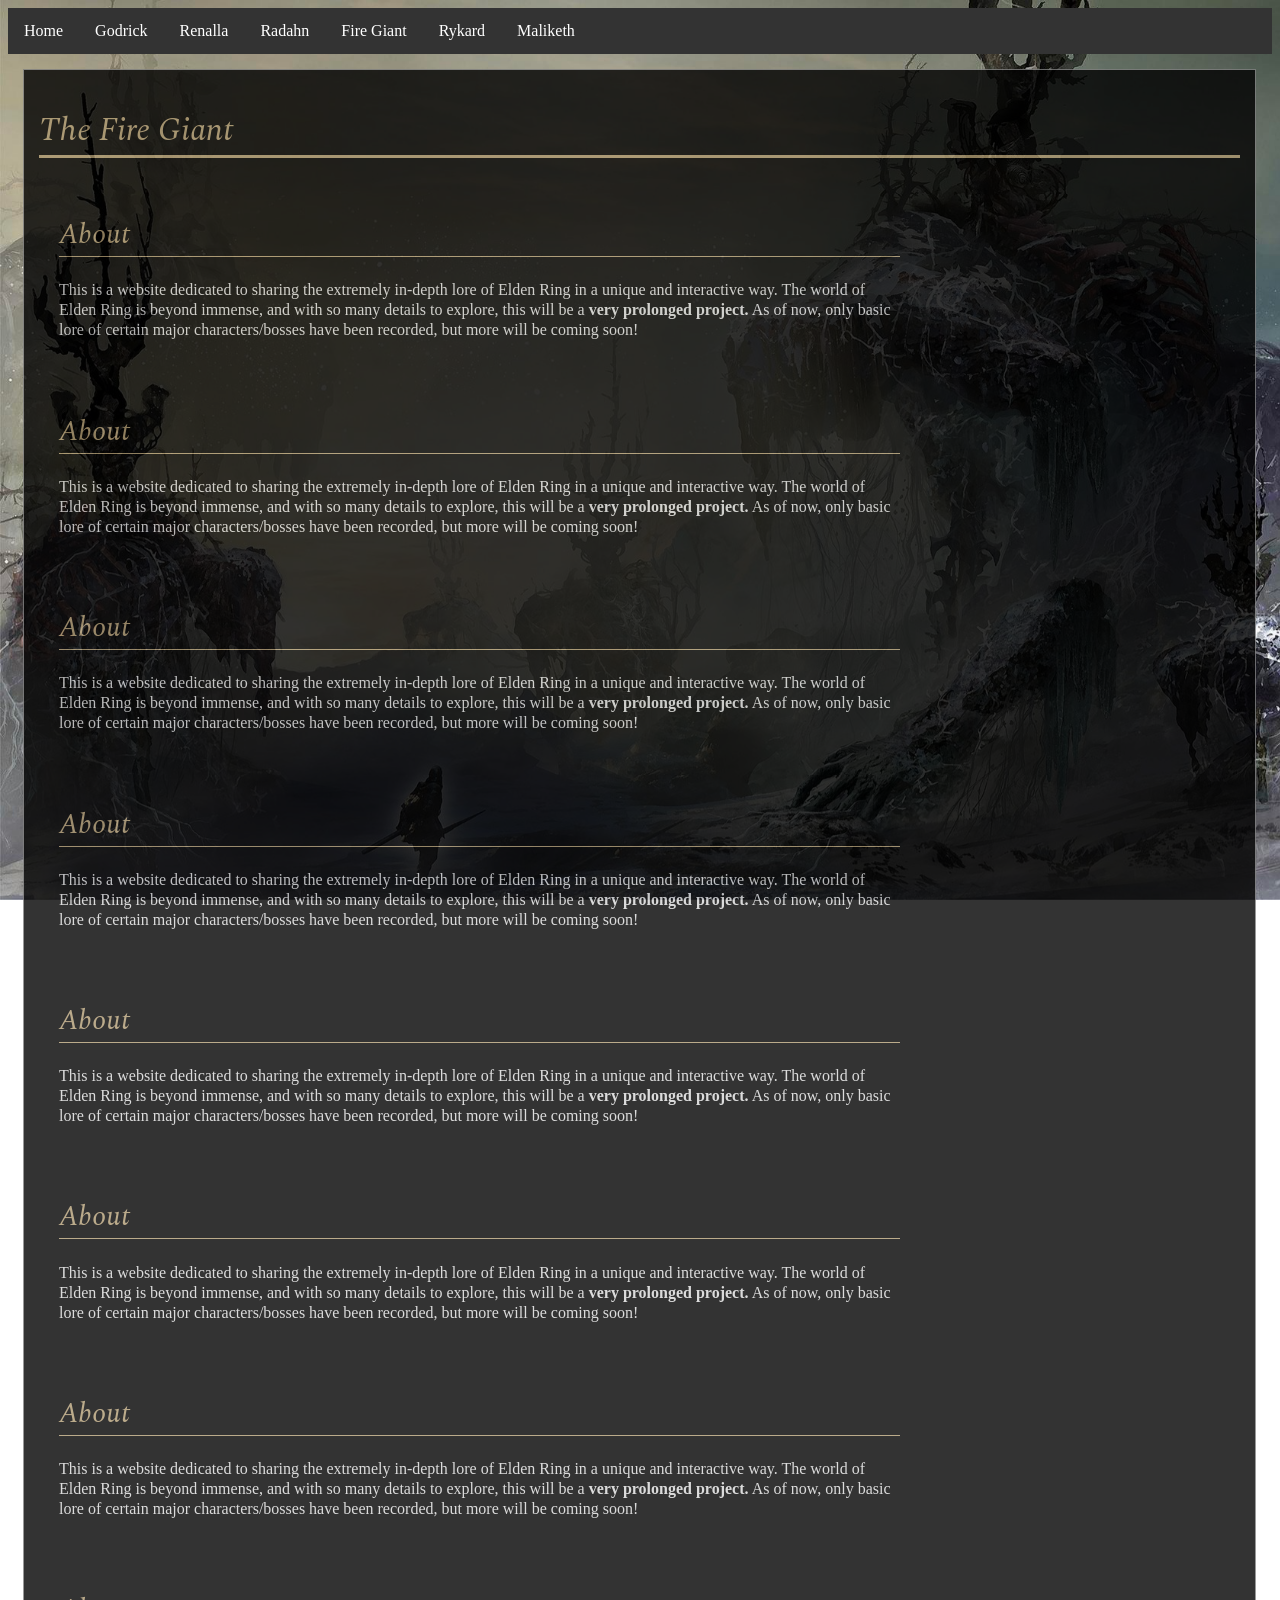
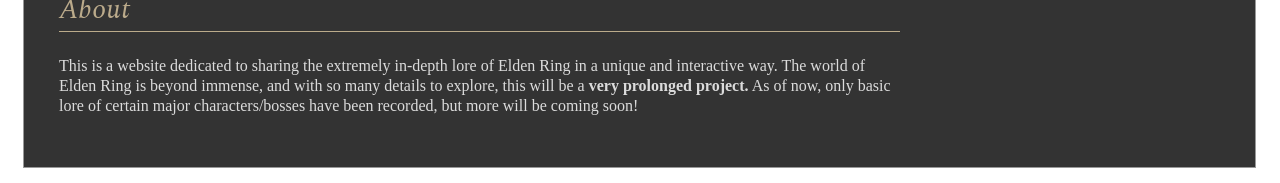
==== fire-giant.html @ 2887b5db "update" ====
<!DOCTYPE html>
<html>
    <head>
        <meta charset="utf-8">
        <meta http-equiv="X-UA-Compatible" content="IE=edge">
        <title>The Lore of Elden Ring</title>
        <meta name="description" content="">
        <meta name="viewport" content="width=device-width, initial-scale=1">
        <link rel="stylesheet" href="style.css">
        <!--Google Fonts Embed-->
        <link rel="preconnect" href="https://fonts.googleapis.com">
        <link rel="preconnect" href="https://fonts.gstatic.com" crossorigin>
        <link href="https://fonts.googleapis.com/css2?family=Spectral:ital,wght@0,200;0,300;0,400;0,500;0,600;0,700;0,800;1,200;1,300;1,400;1,500;1,600;1,700;1,800&display=swap" rel="stylesheet">


    </head>
    <body>
        <!--Background-->
        <img class="bg" src="images/fire-giant-background.jpg">
        
        <!--Navigation Bar-->
        <ul class="navbar">
            <li class="navbar"><a class="navbar" href="index.html">Home</a></li>
            <li class="navbar"><a class="navbar" href="godrick.html">Godrick</a></li>
            <li class="navbar"><a class="navbar" href="renalla.html">Renalla</a></li>
            <li class="navbar"><a class="navbar" href="radahn.html">Radahn</a></li>
            <li class="navbar"><a class="navbar" href="fire-giant.html">Fire Giant</a></li>
            <li class="navbar"><a class="navbar" href="rykard.html">Rykard</a></li>
            <li class="navbar"><a class="navbar" href="maliketh.html">Maliketh</a></li>
        </ul>

        <!--Introduction and Content-->
        <div class="contentbox">
            
            <h1 class="header">The Fire Giant</h1>
            <div class="textbox">
                <h2 class="header">About</h2>
                <p>This is a website dedicated to sharing the extremely in-depth lore of Elden Ring in a unique and interactive way. The world of Elden Ring is beyond immense, and with so many details to explore, this will be a <strong>very prolonged project.</strong> As of now, only basic lore of certain major characters/bosses have been recorded, but more will be coming soon!</p>
            </div>
            <div class="textbox">
                <h2 class="header">About</h2>
                <p>This is a website dedicated to sharing the extremely in-depth lore of Elden Ring in a unique and interactive way. The world of Elden Ring is beyond immense, and with so many details to explore, this will be a <strong>very prolonged project.</strong> As of now, only basic lore of certain major characters/bosses have been recorded, but more will be coming soon!</p>
            </div>
            <div class="textbox">
                <h2 class="header">About</h2>
                <p>This is a website dedicated to sharing the extremely in-depth lore of Elden Ring in a unique and interactive way. The world of Elden Ring is beyond immense, and with so many details to explore, this will be a <strong>very prolonged project.</strong> As of now, only basic lore of certain major characters/bosses have been recorded, but more will be coming soon!</p>
            </div>
            <div class="textbox">
                <h2 class="header">About</h2>
                <p>This is a website dedicated to sharing the extremely in-depth lore of Elden Ring in a unique and interactive way. The world of Elden Ring is beyond immense, and with so many details to explore, this will be a <strong>very prolonged project.</strong> As of now, only basic lore of certain major characters/bosses have been recorded, but more will be coming soon!</p>
            </div>
            <div class="textbox">
                <h2 class="header">About</h2>
                <p>This is a website dedicated to sharing the extremely in-depth lore of Elden Ring in a unique and interactive way. The world of Elden Ring is beyond immense, and with so many details to explore, this will be a <strong>very prolonged project.</strong> As of now, only basic lore of certain major characters/bosses have been recorded, but more will be coming soon!</p>
            </div>
            <div class="textbox">
                <h2 class="header">About</h2>
                <p>This is a website dedicated to sharing the extremely in-depth lore of Elden Ring in a unique and interactive way. The world of Elden Ring is beyond immense, and with so many details to explore, this will be a <strong>very prolonged project.</strong> As of now, only basic lore of certain major characters/bosses have been recorded, but more will be coming soon!</p>
            </div>
            <div class="textbox">
                <h2 class="header">About</h2>
                <p>This is a website dedicated to sharing the extremely in-depth lore of Elden Ring in a unique and interactive way. The world of Elden Ring is beyond immense, and with so many details to explore, this will be a <strong>very prolonged project.</strong> As of now, only basic lore of certain major characters/bosses have been recorded, but more will be coming soon!</p>
            </div>
            <div class="textbox">
                <h2 class="header">About</h2>
                <p>This is a website dedicated to sharing the extremely in-depth lore of Elden Ring in a unique and interactive way. The world of Elden Ring is beyond immense, and with so many details to explore, this will be a <strong>very prolonged project.</strong> As of now, only basic lore of certain major characters/bosses have been recorded, but more will be coming soon!</p>
            </div>
---- style.css ----
.header {
    border-bottom: 3px solid #ab966f;
    font-size: 32px;
    font-family: "Spectral", serif;
    font-weight: 400;
    font-style: italic;
    color: #ab966f;
}

h2.header {
    border-bottom: 1px solid #ab966f;
    font-size: 28px;
    font-family: "Spectral", serif;
    font-weight: 400;
    font-style: italic;
    color: #ab966f;
}
h3.header {
    border-bottom: 1px solid #ab966f;
    font-size: 24px;
    font-family: "Spectral", serif;
    font-weight: 400;
    font-style: italic;
    color: #ab966f;
}

p {
    font-size: 16px;
    line-height: 20px;
}

.contentbox {
    background-color: black;
    opacity: 0.8;
    border: 1px gray solid;
    margin: 15px;
    padding: 15px;
    max-width: 95%;
    max-height: fit-content;
    align-self: center;
}


.textbox {
    color: lightgrey;
    max-width: 70%;
    padding: 10px;
    margin: 10px;
    
}


.bg {
    max-height: 100%;
    max-width: 1920px;
    position: fixed;
    z-index: -1;
    top: 0;
    left: 0;
    pointer-events: none;
}


.mapbox {
    max-width: fit-content;
    max-height: fit-content;
    padding: 10px;
    margin: 10px;
    
}



/*Navigation Bar Styling*/
ul.navbar {
    list-style-type: none;
    margin: 0px;
    padding: 0px;
    overflow: hidden;
    background-color: #333333;
}

ul.navbar li.navbar {
    float: left;

}

ul.navbar li.navbar a.navbar {
    display: block;
    color: white;
    text-align: center;
    padding: 14px 16px;
    text-decoration: none;

}

ul.navbar li.navbar a:hover.navbar {
    background-color: black;
}
/*End of Navigation Bar Styling*/


/* Aside Stylings, meant for images/videos to display on the right hand side of the screen*/
.aside {
    float: right;
    clear: right;
    max-width: 25%;
    max-height: 50%;
    padding: 10px;
    margin-left: 10px;
    border: gray solid 1px;
    background-color: darkslategray;
}

.image-aside {
    max-width: 100%;
    max-height: 100%;
    padding: 5px;
    align-self: center;
}

/*Map Styling*/
.map-container {
    position: relative;
    max-width: 1194px;
    max-height: 1249px;
    
}

.map {
    max-width: 1194px;
    max-height: 1249px;
    padding: 5px;
    margin-left: 75px;
    display: block;
}

.icon {
    position: absolute;
    z-index: 10;
    width: 100px;
}
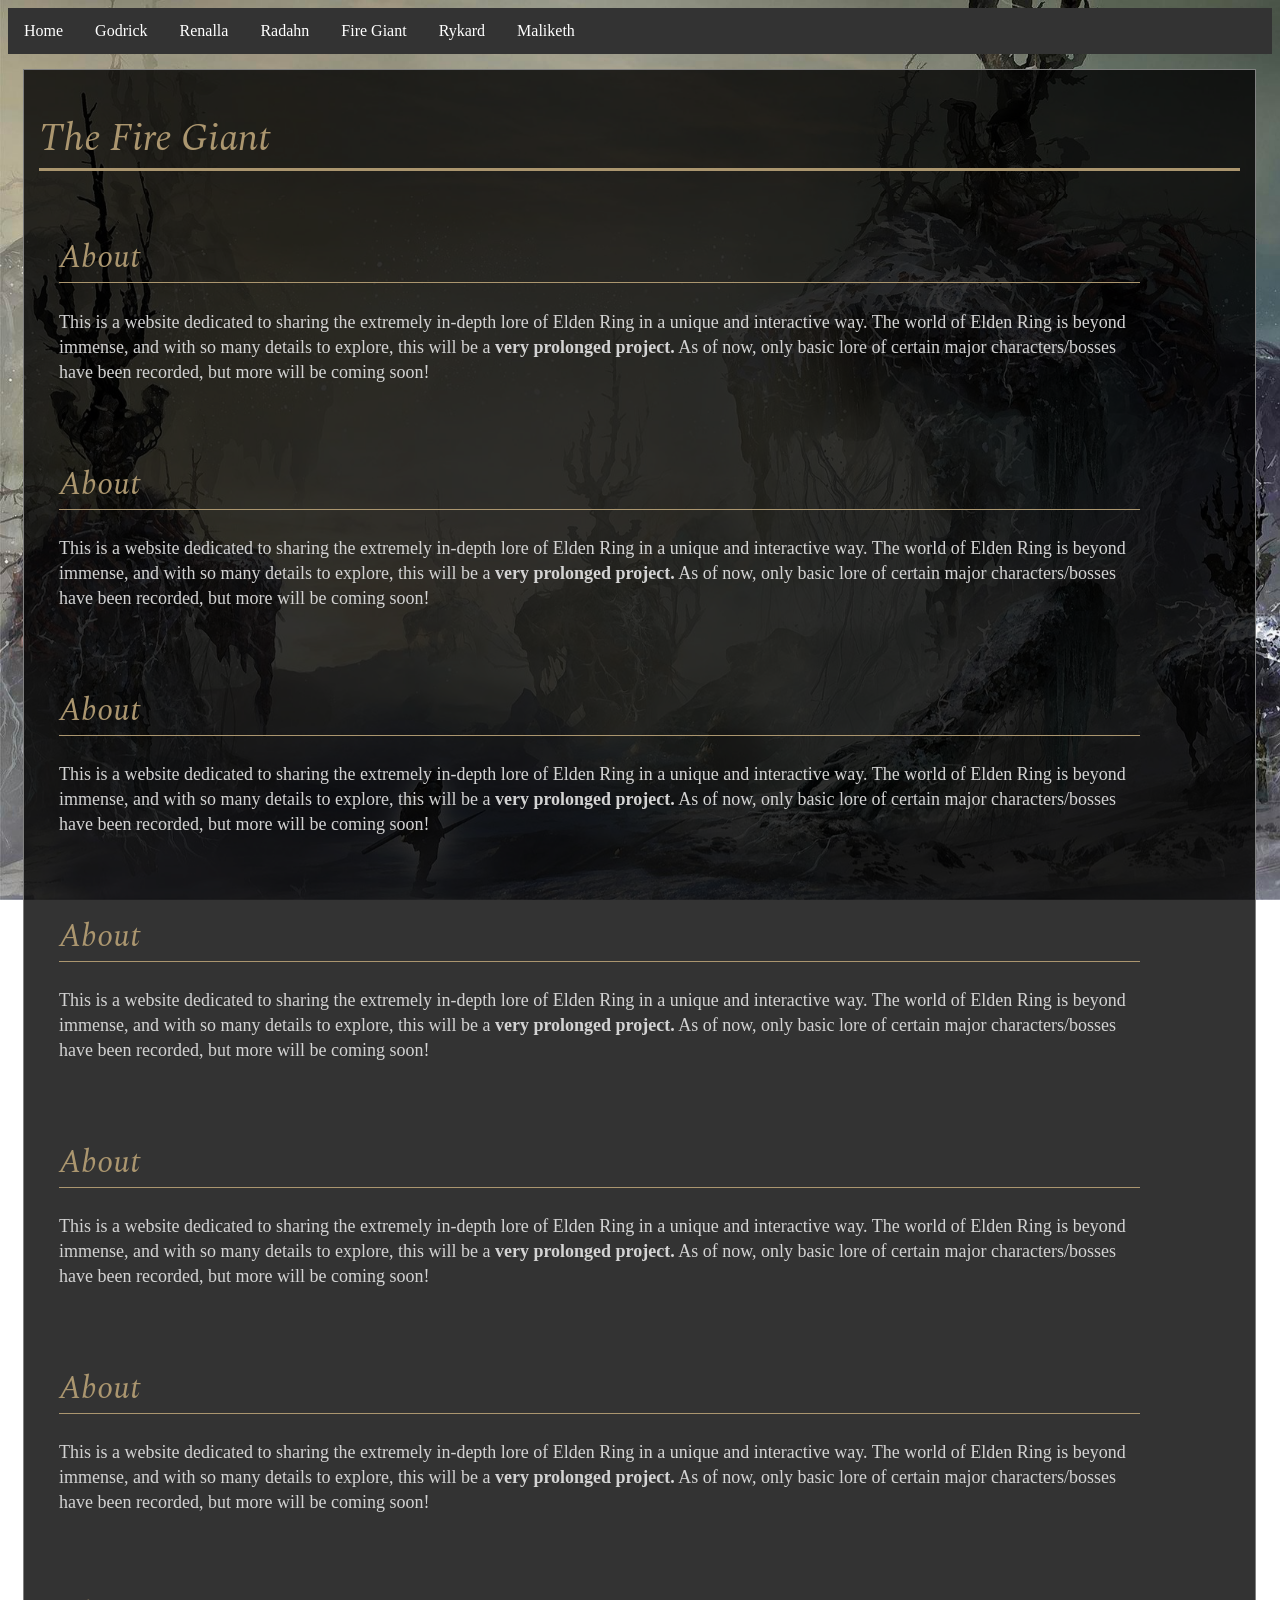
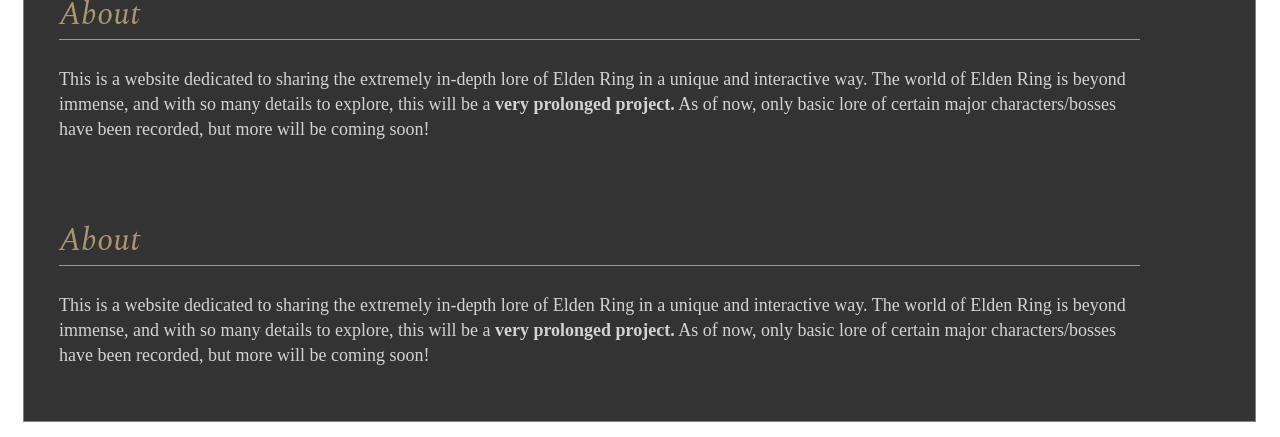
==== commit daa722a1: "Redone Content Layout with Grids" ====
--- a/fire-giant.html
+++ b/fire-giant.html
@@ -16,7 +16,7 @@
     </head>
     <body>
         <!--Background-->
-        <img class="bg" src="images/fire-giant-background.jpg">
+        <img class="bg" src="images/backgrounds/fire-giant-background.jpg">
         
         <!--Navigation Bar-->
         <ul class="navbar">
--- a/style.css
+++ b/style.css
@@ -1,16 +1,19 @@
+
 
 .header {
     border-bottom: 3px solid #ab966f;
-    font-size: 32px;
+    font-size: 38px;
     font-family: "Spectral", serif;
     font-weight: 400;
     font-style: italic;
     color: #ab966f;
+    grid-column: inner-col 1 / span 12;
 }
+
 
 h2.header {
     border-bottom: 1px solid #ab966f;
-    font-size: 28px;
+    font-size: 32px;
     font-family: "Spectral", serif;
     font-weight: 400;
     font-style: italic;
@@ -26,13 +29,13 @@
 }
 
 p {
-    font-size: 16px;
-    line-height: 20px;
+    font-size: 18px;
+    line-height: 25px;
+    
 }
 
 .contentbox {
-    background-color: black;
-    opacity: 0.8;
+    background-color: rgba(0, 0, 0, 0.8);
     border: 1px gray solid;
     margin: 15px;
     padding: 15px;
@@ -44,12 +47,11 @@
 
 .textbox {
     color: lightgrey;
-    max-width: 70%;
+    max-width: 90%;
     padding: 10px;
     margin: 10px;
     
 }
-
 
 .bg {
     max-height: 100%;
@@ -60,17 +62,6 @@
     left: 0;
     pointer-events: none;
 }
-
-
-.mapbox {
-    max-width: fit-content;
-    max-height: fit-content;
-    padding: 10px;
-    margin: 10px;
-    
-}
-
-
 
 /*Navigation Bar Styling*/
 ul.navbar {
@@ -121,6 +112,7 @@
 }
 
 /*Map Styling*/
+
 .map-container {
     position: relative;
     max-width: 1194px;
@@ -142,4 +134,37 @@
     width: 100px;
 }
 
+/*Grid Layout Styling*/
+.inner-grid-container {
+    display: grid;
+    grid-template-columns: repeat(12, [inner-col] 1fr);
+}
 
+.content {
+    grid-column: inner-col 1 / span 7;
+    
+}
+
+.sidebar {
+    grid-column: inner-col 8 / span 5;
+    align-items: center;
+    
+}
+
+img.sidebar {
+    display: block;
+    max-width: 100%;
+    max-height: 100%;
+    border: solid 2px #ab966f;
+    margin-top: 30px;
+    
+}
+
+.header-sidebar {
+    border-bottom: 2px solid #ab966f;
+    font-size: 34px;
+    font-family: "Spectral", serif;
+    font-weight: 400;
+    font-style: italic;
+    color: lightgray;
+}
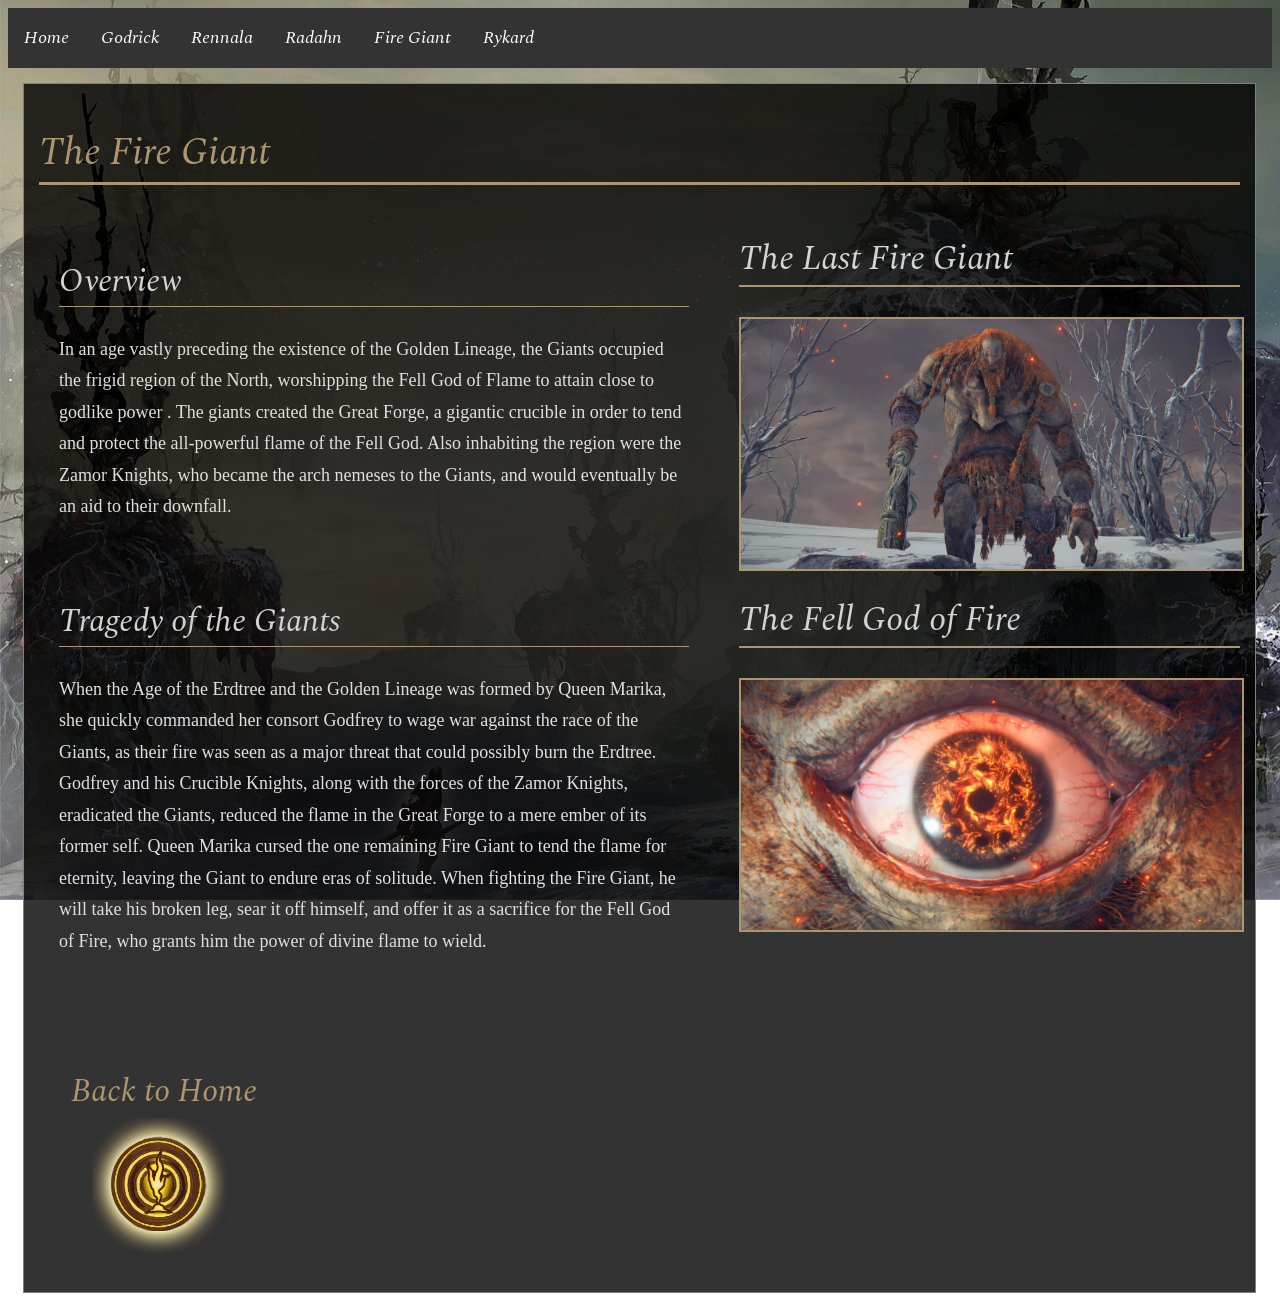
==== commit 28fa7814: "Overhaul Applied layout to all pages, filled out lore for all pages, added home button and improved " ====
--- a/fire-giant.html
+++ b/fire-giant.html
@@ -22,46 +22,42 @@
         <ul class="navbar">
             <li class="navbar"><a class="navbar" href="index.html">Home</a></li>
             <li class="navbar"><a class="navbar" href="godrick.html">Godrick</a></li>
-            <li class="navbar"><a class="navbar" href="renalla.html">Renalla</a></li>
+            <li class="navbar"><a class="navbar" href="rennala.html">Rennala</a></li>
             <li class="navbar"><a class="navbar" href="radahn.html">Radahn</a></li>
             <li class="navbar"><a class="navbar" href="fire-giant.html">Fire Giant</a></li>
             <li class="navbar"><a class="navbar" href="rykard.html">Rykard</a></li>
-            <li class="navbar"><a class="navbar" href="maliketh.html">Maliketh</a></li>
+            <!--<li class="navbar"><a class="navbar" href="maliketh.html">Maliketh</a></li>-->
         </ul>
 
-        <!--Introduction and Content-->
-        <div class="contentbox">
-            
-            <h1 class="header">The Fire Giant</h1>
-            <div class="textbox">
-                <h2 class="header">About</h2>
-                <p>This is a website dedicated to sharing the extremely in-depth lore of Elden Ring in a unique and interactive way. The world of Elden Ring is beyond immense, and with so many details to explore, this will be a <strong>very prolonged project.</strong> As of now, only basic lore of certain major characters/bosses have been recorded, but more will be coming soon!</p>
+        <!--Main Content-->
+            <div class="contentbox">    
+                <div class="inner-grid-container">
+                    <h1 class="header">The Fire Giant</h1>
+                    <div class="content">
+                        <div class="textbox">
+                            <h2 class="header">Overview</h2>
+                            <p>In an age vastly preceding the existence of the Golden Lineage, the Giants occupied the frigid region of the North, worshipping the Fell God of Flame to attain close to godlike power . The giants created the Great Forge, a gigantic crucible in order to tend and protect the all-powerful flame of the Fell God. Also inhabiting the region were the Zamor Knights, who became the arch nemeses to the Giants, and would eventually be an aid to their downfall.</p>
+                        </div>    
+                        <div class="textbox">
+                            <h2 class="header">Tragedy of the Giants</h2>
+                            <p>When the Age of the Erdtree and the Golden Lineage was formed by Queen Marika, she quickly commanded her consort Godfrey to wage war against the race of the Giants, as their fire was seen as a major threat that could possibly burn the Erdtree. Godfrey and his Crucible Knights, along with the forces of the Zamor Knights, eradicated the Giants, reduced the flame in the Great Forge to a mere ember of its former self. Queen Marika cursed the one remaining Fire Giant to tend the flame for eternity, leaving the Giant to endure eras of solitude. When fighting the Fire Giant, he will take his broken leg, sear it off himself, and offer it as a sacrifice for the Fell God of Fire, who grants him the power of divine flame to wield.</p>
+                        </div>
+                    </div>
+                    <!--Sidebar Content-->
+                    <div class="sidebar">
+                        <h1 class="header-sidebar">The Last Fire Giant</h1>
+                        <img class="sidebar" src="images/fire-giant/fire-giant1.avif">
+                        <h1 class="header-sidebar">The Fell God of Fire</h1>
+                        <img class="sidebar" src="images/fire-giant/fire-giant2.webp">
+                        
+                        <!--Omitted Video-->
+                        <h1 style="display: none;"      class="header-sidebar">Cutscene <span style="font-size: 24px; color: red; font-weight: bold;">(BIG WARNING)</span></h1>
+                        <iframe style="display: none;"      class="sidebar" width="560" height="315" src="https://www.youtube.com/embed/G52ucGM-RwM?si=U9Hax6MptIitP0r5" title="YouTube video player" frameborder="0" allow="accelerometer; autoplay; clipboard-write; encrypted-media; gyroscope; picture-in-picture; web-share" referrerpolicy="strict-origin-when-cross-origin" allowfullscreen></iframe>
+                    </div>
+                </div>
+                <!--Home Button-->
+                <div class="textbox">
+                    <h2 class="button-header">Back to Home</h2>
+                    <button class="btn" onclick="window.location.href='index.html'"><img src="images/grace.webp"></button> 
+                </div>
             </div>
-            <div class="textbox">
-                <h2 class="header">About</h2>
-                <p>This is a website dedicated to sharing the extremely in-depth lore of Elden Ring in a unique and interactive way. The world of Elden Ring is beyond immense, and with so many details to explore, this will be a <strong>very prolonged project.</strong> As of now, only basic lore of certain major characters/bosses have been recorded, but more will be coming soon!</p>
-            </div>
-            <div class="textbox">
-                <h2 class="header">About</h2>
-                <p>This is a website dedicated to sharing the extremely in-depth lore of Elden Ring in a unique and interactive way. The world of Elden Ring is beyond immense, and with so many details to explore, this will be a <strong>very prolonged project.</strong> As of now, only basic lore of certain major characters/bosses have been recorded, but more will be coming soon!</p>
-            </div>
-            <div class="textbox">
-                <h2 class="header">About</h2>
-                <p>This is a website dedicated to sharing the extremely in-depth lore of Elden Ring in a unique and interactive way. The world of Elden Ring is beyond immense, and with so many details to explore, this will be a <strong>very prolonged project.</strong> As of now, only basic lore of certain major characters/bosses have been recorded, but more will be coming soon!</p>
-            </div>
-            <div class="textbox">
-                <h2 class="header">About</h2>
-                <p>This is a website dedicated to sharing the extremely in-depth lore of Elden Ring in a unique and interactive way. The world of Elden Ring is beyond immense, and with so many details to explore, this will be a <strong>very prolonged project.</strong> As of now, only basic lore of certain major characters/bosses have been recorded, but more will be coming soon!</p>
-            </div>
-            <div class="textbox">
-                <h2 class="header">About</h2>
-                <p>This is a website dedicated to sharing the extremely in-depth lore of Elden Ring in a unique and interactive way. The world of Elden Ring is beyond immense, and with so many details to explore, this will be a <strong>very prolonged project.</strong> As of now, only basic lore of certain major characters/bosses have been recorded, but more will be coming soon!</p>
-            </div>
-            <div class="textbox">
-                <h2 class="header">About</h2>
-                <p>This is a website dedicated to sharing the extremely in-depth lore of Elden Ring in a unique and interactive way. The world of Elden Ring is beyond immense, and with so many details to explore, this will be a <strong>very prolonged project.</strong> As of now, only basic lore of certain major characters/bosses have been recorded, but more will be coming soon!</p>
-            </div>
-            <div class="textbox">
-                <h2 class="header">About</h2>
-                <p>This is a website dedicated to sharing the extremely in-depth lore of Elden Ring in a unique and interactive way. The world of Elden Ring is beyond immense, and with so many details to explore, this will be a <strong>very prolonged project.</strong> As of now, only basic lore of certain major characters/bosses have been recorded, but more will be coming soon!</p>
-            </div>
--- a/style.css
+++ b/style.css
@@ -17,7 +17,7 @@
     font-family: "Spectral", serif;
     font-weight: 400;
     font-style: italic;
-    color: #ab966f;
+    color: lightgray;
 }
 h3.header {
     border-bottom: 1px solid #ab966f;
@@ -28,10 +28,19 @@
     color: #ab966f;
 }
 
-p {
+p, li {
     font-size: 18px;
-    line-height: 25px;
-    
+    line-height: 1.75;
+    color: rgb(228, 222, 222);
+    
+}
+
+a {
+    color: #ab966f;
+}
+
+a:hover {
+    color: #c8b796;
 }
 
 .contentbox {
@@ -46,7 +55,7 @@
 
 
 .textbox {
-    color: lightgrey;
+    
     max-width: 90%;
     padding: 10px;
     margin: 10px;
@@ -70,6 +79,7 @@
     padding: 0px;
     overflow: hidden;
     background-color: #333333;
+    
 }
 
 ul.navbar li.navbar {
@@ -82,12 +92,15 @@
     color: white;
     text-align: center;
     padding: 14px 16px;
+    font-family: "Spectral", serif;
+    font-weight: 400;
+    font-style: italic;
     text-decoration: none;
 
 }
 
 ul.navbar li.navbar a:hover.navbar {
-    background-color: black;
+    background-color: rgb(27, 26, 26);
 }
 /*End of Navigation Bar Styling*/
 
@@ -160,6 +173,12 @@
     
 }
 
+iframe.sidebar {
+    display: block;
+    border: solid 2px #ab966f;
+    margin-top: 30px;
+}
+
 .header-sidebar {
     border-bottom: 2px solid #ab966f;
     font-size: 34px;
@@ -167,4 +186,28 @@
     font-weight: 400;
     font-style: italic;
     color: lightgray;
+}
+
+table.sidebar {
+    width: 100%;
+}
+
+button {
+    width: 200px;
+    height: 100px;
+    border: none;
+    background-color: transparent;
+    cursor: pointer;
+
+}
+
+.button-header {
+    font-size: 32px;
+    font-family: "Spectral", serif;
+    font-weight: 400;
+    font-style: italic;
+    color: #ab966f;
+    position: relative;
+    top: 25px;
+    left: 12px;
 }
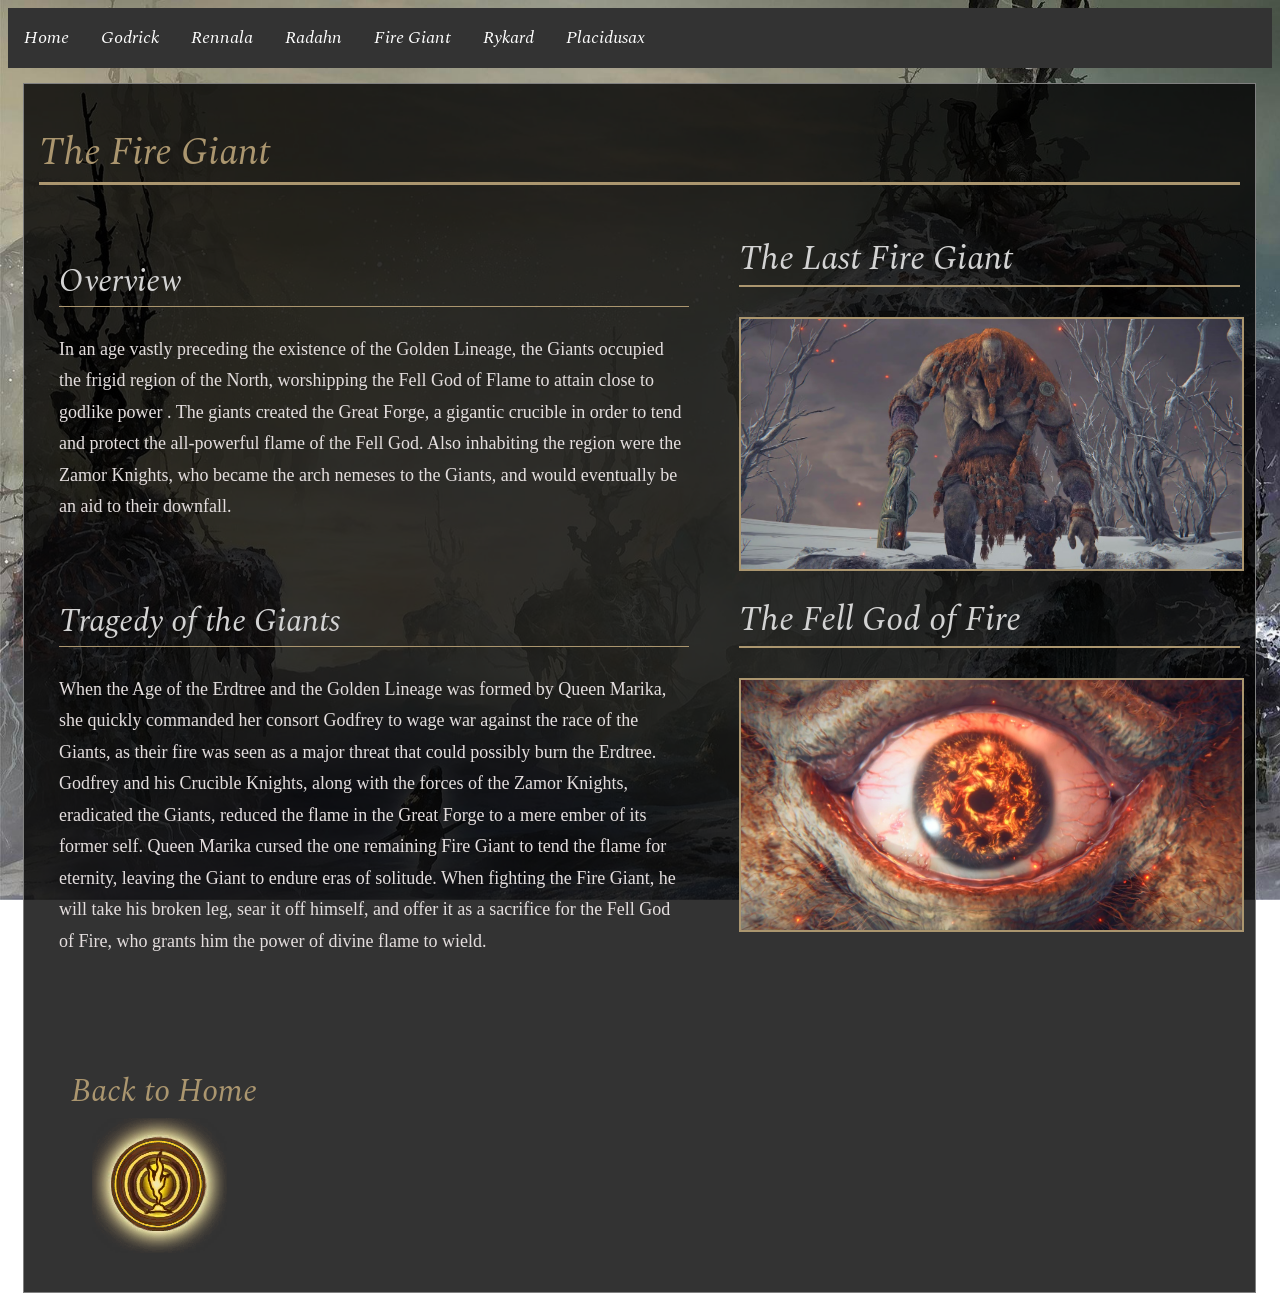
==== commit 0092fdc3: "WIP Placidusax Added a webpage for Dragonlord Placidusax, currently WIP, uses Godrick text for place" ====
--- a/fire-giant.html
+++ b/fire-giant.html
@@ -26,7 +26,7 @@
             <li class="navbar"><a class="navbar" href="radahn.html">Radahn</a></li>
             <li class="navbar"><a class="navbar" href="fire-giant.html">Fire Giant</a></li>
             <li class="navbar"><a class="navbar" href="rykard.html">Rykard</a></li>
-            <!--<li class="navbar"><a class="navbar" href="maliketh.html">Maliketh</a></li>-->
+            <li class="navbar"><a class="navbar" href="placidusax.html">Placidusax</a></li>
         </ul>
 
         <!--Main Content-->
